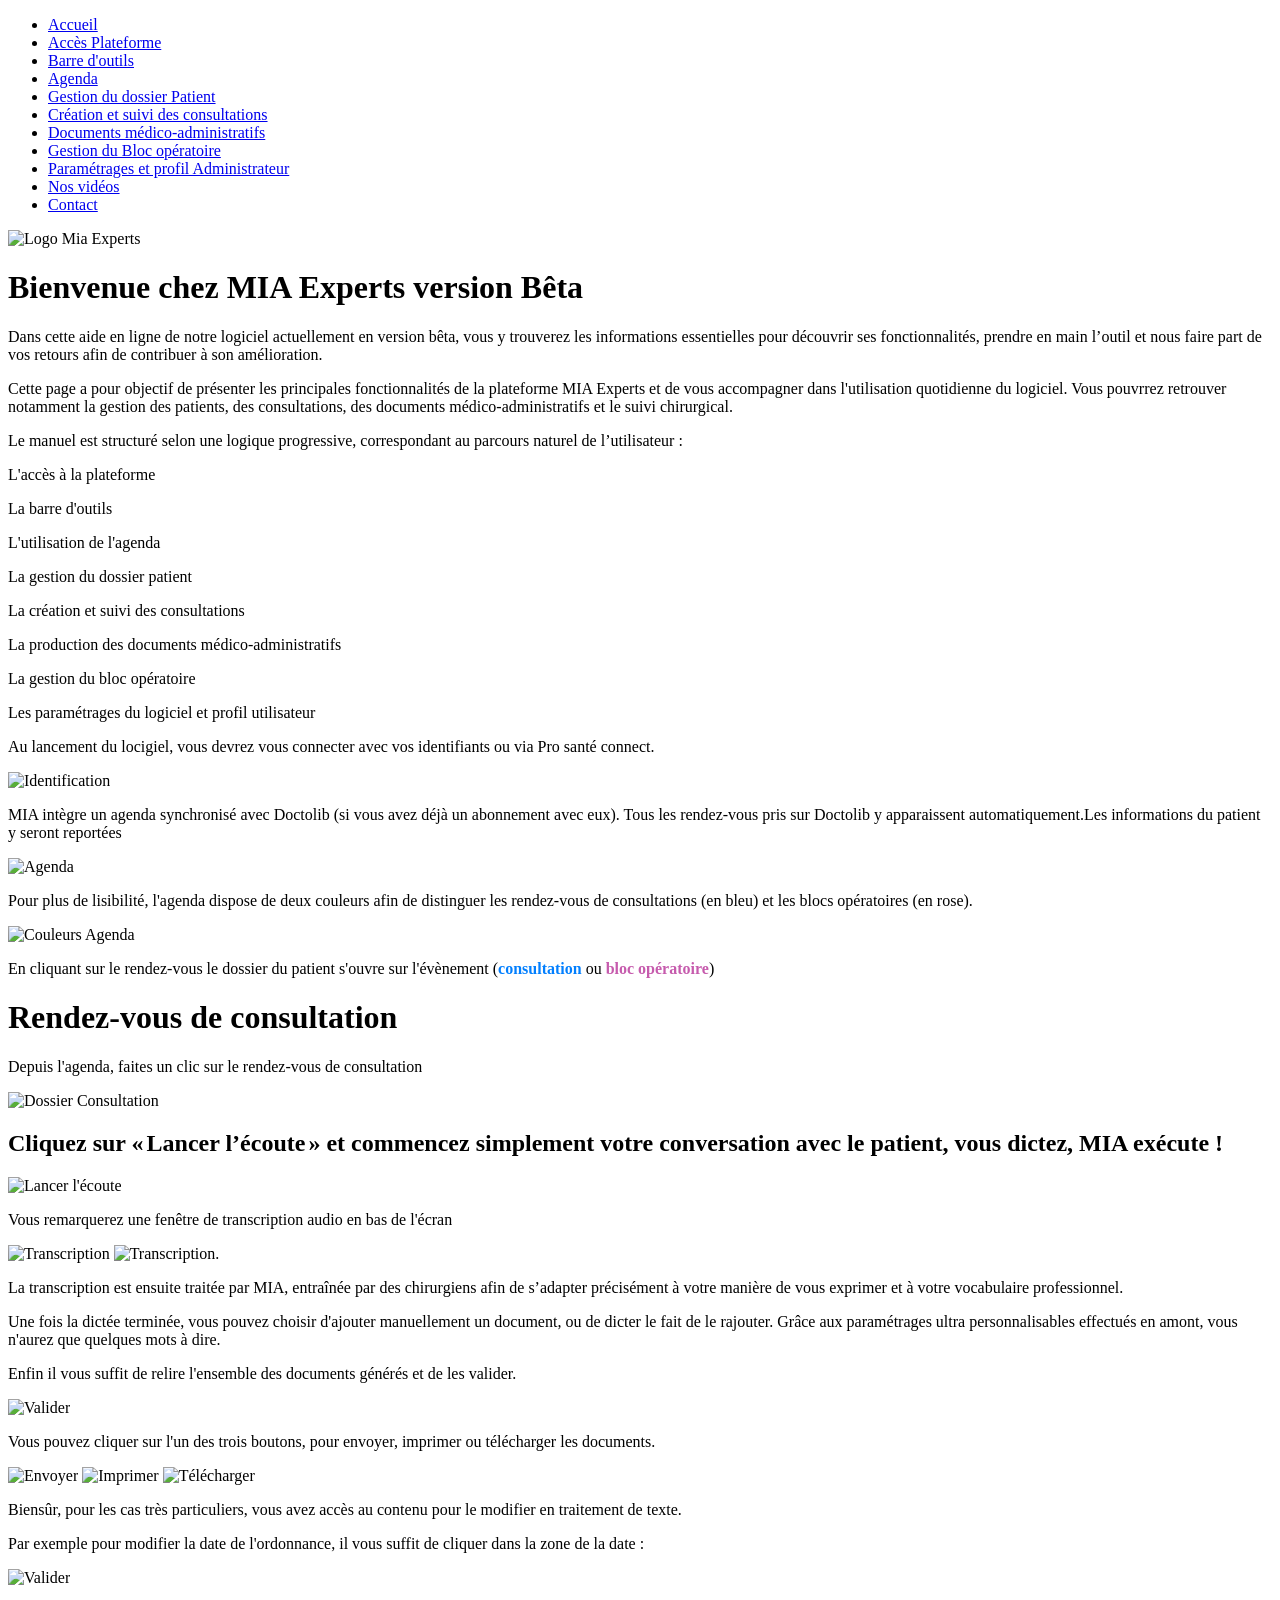
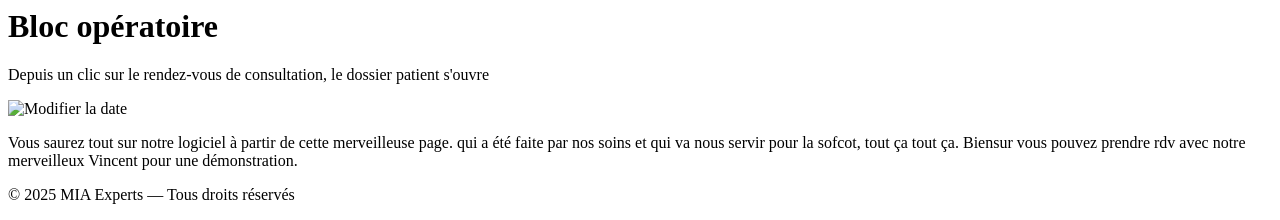
==== index.html @ b9b7d737 "Update index.html" ====
<!DOCTYPE html>
<html lang="fr">
<head>
  <meta charset="UTF-8" />
  <meta name="viewport" content="width=device-width, initial-scale=1.0" />
  <title>MIA Experts</title>
  <link rel="stylesheet" href="style.css" />
</head>

<body>
  <!-- MENU GAUCHE -->
  <nav class="menu-gauche">
    <ul>
      <li><a href="index.html" class="active">Accueil</a></li>
      <li><a href="acces.html">Accès Plateforme</a></li>
      <li><a href="barreoutils.html">Barre d'outils</a></li>
      <li><a href="agenda.html">Agenda</a></li>
      <li><a href="patient.html">Gestion du dossier Patient</a></li>
      <li><a href="consultation.html">Création et suivi des consultations</a></li>
      <li><a href="documents.html">Documents médico-administratifs</a></li>
      <li><a href="bloc.html">Gestion du Bloc opératoire</a></li>
      <li><a href="param.html">Paramétrages et profil Administrateur</a></li>
      <li><a href="videos.html">Nos vidéos</a></li>
      <li><a href="contact.html">Contact</a></li>
    </ul>
  </nav>

  <!-- CONTENU PRINCIPAL -->
  <main class="main-content">
    <div class="logo">
      <img src="images/logo.png" alt="Logo Mia Experts">
    </div>

  <div class="container">
      <h1 class="gradient-text">Bienvenue chez MIA Experts version Bêta</h1>
      <p>Dans cette aide en ligne de notre logiciel actuellement en version bêta, vous y trouverez les informations essentielles pour découvrir ses fonctionnalités, prendre en main l’outil et nous faire part de vos retours afin de contribuer à son amélioration.</p>
  </div>

   <div class="container">   
       <p>Cette page a pour objectif de présenter les principales fonctionnalités de la plateforme MIA Experts et de vous accompagner dans l'utilisation quotidienne du logiciel.
Vous pouvrrez retrouver notamment la gestion des patients, des consultations, des documents médico-administratifs et le suivi chirurgical.</p>         
    <p>Le manuel est structuré selon une logique progressive, correspondant au parcours naturel de l’utilisateur :</p>
     <p>L'accès à la plateforme</p>
     <p>La barre d'outils</p>
     <p>L'utilisation de l'agenda</p>
     <p>La gestion du dossier patient</p>
     <p>La création et suivi des consultations</p>
     <p>La production des documents médico-administratifs</p>
     <p>La gestion du bloc opératoire</p>
     <p>Les paramétrages du logiciel et profil utilisateur</p>
  </div>
      
  <div class="container">   
       <p>Au lancement du locigiel, vous devrez vous connecter avec vos identifiants ou via Pro santé connect.</p>
       <img src="images/identification.png" alt="Identification" class="image-simple">
      
       <p>MIA intègre un agenda synchronisé avec Doctolib (si vous avez déjà un abonnement avec eux). Tous les rendez-vous pris sur Doctolib y apparaissent automatiquement.Les informations du patient y seront reportées</p>
      <img src="images/agenda.png" alt="Agenda" class="image-simple">
      
      <p>Pour plus de lisibilité, l'agenda dispose de deux couleurs afin de distinguer les rendez-vous de consultations (en bleu) et les blocs opératoires (en rose).</p>
       <img src="images/couleursagenda.png" alt="Couleurs Agenda" class="image-simple">
      
      <p>En cliquant sur le rendez-vous le dossier du patient s'ouvre sur l'évènement (<span style="color: #027FFE; font-weight: 600; font-weight: bold;">consultation</span> ou <span style="color: #C65BAD; font-weight: 600; font-weight: bold;">bloc opératoire</span>)</p>
  </div>


  <div class="container">  
     <h1 class="gradient-text">Rendez-vous de consultation</h1>  
    <p>Depuis l'agenda, faites un clic sur le rendez-vous de consultation</p>
       <img src="images/dossierpatientconsultation.png" alt="Dossier Consultation" class="image-simple">
      
      
      <h2>Cliquez sur « Lancer l’écoute » et commencez simplement votre conversation avec le patient, vous dictez, MIA exécute !</h2>
      <img src="images/lancerecoute.png" alt="Lancer l'écoute" class="image-simple">
      
      <p>Vous remarquerez une fenêtre de transcription audio en bas de l'écran </p>
      <div class="image-row">
      <img src="images/transcriptionaudio.png" alt="Transcription">
      <img src="images/transcriotionaudio2.png" alt="Transcription.">
      </div>

      <p>La transcription est ensuite traitée par MIA, entraînée par des chirurgiens afin de s’adapter précisément à votre manière de vous exprimer et à votre vocabulaire professionnel.</p>

      <p>Une fois la dictée terminée, vous pouvez choisir d'ajouter manuellement un document, ou de dicter le fait de le rajouter. Grâce aux paramétrages ultra personnalisables effectués en amont, vous n'aurez que quelques mots à dire. </p>


      <p>Enfin il vous suffit de relire l'ensemble des documents générés et de les valider.</p>
      <img src="images/validerdocuments.png" alt="Valider" class="image-simple">

      <p>Vous pouvez cliquer sur l'un des trois boutons, pour envoyer, imprimer ou télécharger les documents.</p>
        <div class="image-row">
      <img src="images/envoyer.png" alt="Envoyer">
      <img src="images/imprimer.png" alt="Imprimer">
       <img src="images/telecharger.png" alt="Télécharger">
      </div>
      
      <p>Biensûr, pour les cas très particuliers, vous avez accès au contenu pour le modifier en traitement de texte.</p>
      
      <p>Par exemple pour modifier la date de l'ordonnance, il vous suffit de cliquer dans la zone de la date :</p>
      <img src="images/modifierdate2.png" alt="Valider" class="image-simple">
 </div>
      
 <div class="container">
   <h1 class="gradient-text">Bloc opératoire</h1>     
   <p>Depuis un clic sur le rendez-vous de consultation, le dossier patient s'ouvre</p>
    <img src="images/dossierblocoperatoire.png" alt="Modifier la date" class="image-simple">
   
    

      


  </div>
    
 <div class="container">
      <p>
        Vous saurez tout sur notre logiciel à partir de cette merveilleuse page.
        qui a été faite par nos soins et qui va nous servir pour la sofcot, tout ça tout ça.
        Biensur vous pouvez prendre rdv avec notre merveilleux Vincent pour une démonstration.
      </p>
 </div>
  </main>

  <script src="script.js"></script>
</body>
  
    <!-- PIED DE PAGE -->
  <footer class="footer">
    <p>© 2025 MIA Experts — Tous droits réservés</p>
  </footer>

</html>
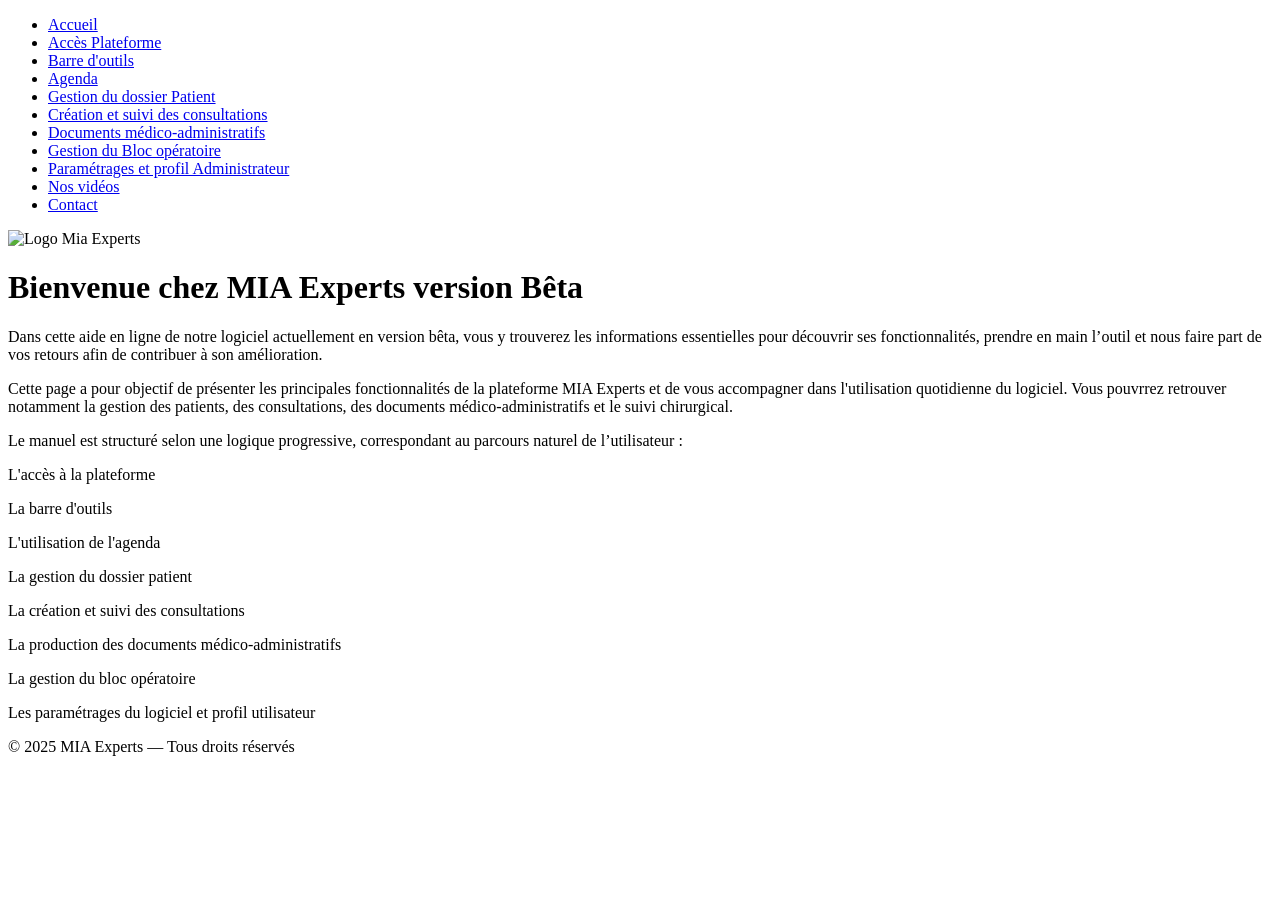
==== commit 21ecb891: "Update index.html" ====
--- a/index.html
+++ b/index.html
@@ -49,76 +49,6 @@
      <p>La gestion du bloc opératoire</p>
      <p>Les paramétrages du logiciel et profil utilisateur</p>
   </div>
-      
-  <div class="container">   
-       <p>Au lancement du locigiel, vous devrez vous connecter avec vos identifiants ou via Pro santé connect.</p>
-       <img src="images/identification.png" alt="Identification" class="image-simple">
-      
-       <p>MIA intègre un agenda synchronisé avec Doctolib (si vous avez déjà un abonnement avec eux). Tous les rendez-vous pris sur Doctolib y apparaissent automatiquement.Les informations du patient y seront reportées</p>
-      <img src="images/agenda.png" alt="Agenda" class="image-simple">
-      
-      <p>Pour plus de lisibilité, l'agenda dispose de deux couleurs afin de distinguer les rendez-vous de consultations (en bleu) et les blocs opératoires (en rose).</p>
-       <img src="images/couleursagenda.png" alt="Couleurs Agenda" class="image-simple">
-      
-      <p>En cliquant sur le rendez-vous le dossier du patient s'ouvre sur l'évènement (<span style="color: #027FFE; font-weight: 600; font-weight: bold;">consultation</span> ou <span style="color: #C65BAD; font-weight: 600; font-weight: bold;">bloc opératoire</span>)</p>
-  </div>
-
-
-  <div class="container">  
-     <h1 class="gradient-text">Rendez-vous de consultation</h1>  
-    <p>Depuis l'agenda, faites un clic sur le rendez-vous de consultation</p>
-       <img src="images/dossierpatientconsultation.png" alt="Dossier Consultation" class="image-simple">
-      
-      
-      <h2>Cliquez sur « Lancer l’écoute » et commencez simplement votre conversation avec le patient, vous dictez, MIA exécute !</h2>
-      <img src="images/lancerecoute.png" alt="Lancer l'écoute" class="image-simple">
-      
-      <p>Vous remarquerez une fenêtre de transcription audio en bas de l'écran </p>
-      <div class="image-row">
-      <img src="images/transcriptionaudio.png" alt="Transcription">
-      <img src="images/transcriotionaudio2.png" alt="Transcription.">
-      </div>
-
-      <p>La transcription est ensuite traitée par MIA, entraînée par des chirurgiens afin de s’adapter précisément à votre manière de vous exprimer et à votre vocabulaire professionnel.</p>
-
-      <p>Une fois la dictée terminée, vous pouvez choisir d'ajouter manuellement un document, ou de dicter le fait de le rajouter. Grâce aux paramétrages ultra personnalisables effectués en amont, vous n'aurez que quelques mots à dire. </p>
-
-
-      <p>Enfin il vous suffit de relire l'ensemble des documents générés et de les valider.</p>
-      <img src="images/validerdocuments.png" alt="Valider" class="image-simple">
-
-      <p>Vous pouvez cliquer sur l'un des trois boutons, pour envoyer, imprimer ou télécharger les documents.</p>
-        <div class="image-row">
-      <img src="images/envoyer.png" alt="Envoyer">
-      <img src="images/imprimer.png" alt="Imprimer">
-       <img src="images/telecharger.png" alt="Télécharger">
-      </div>
-      
-      <p>Biensûr, pour les cas très particuliers, vous avez accès au contenu pour le modifier en traitement de texte.</p>
-      
-      <p>Par exemple pour modifier la date de l'ordonnance, il vous suffit de cliquer dans la zone de la date :</p>
-      <img src="images/modifierdate2.png" alt="Valider" class="image-simple">
- </div>
-      
- <div class="container">
-   <h1 class="gradient-text">Bloc opératoire</h1>     
-   <p>Depuis un clic sur le rendez-vous de consultation, le dossier patient s'ouvre</p>
-    <img src="images/dossierblocoperatoire.png" alt="Modifier la date" class="image-simple">
-   
-    
-
-      
-
-
-  </div>
-    
- <div class="container">
-      <p>
-        Vous saurez tout sur notre logiciel à partir de cette merveilleuse page.
-        qui a été faite par nos soins et qui va nous servir pour la sofcot, tout ça tout ça.
-        Biensur vous pouvez prendre rdv avec notre merveilleux Vincent pour une démonstration.
-      </p>
- </div>
   </main>
 
   <script src="script.js"></script>
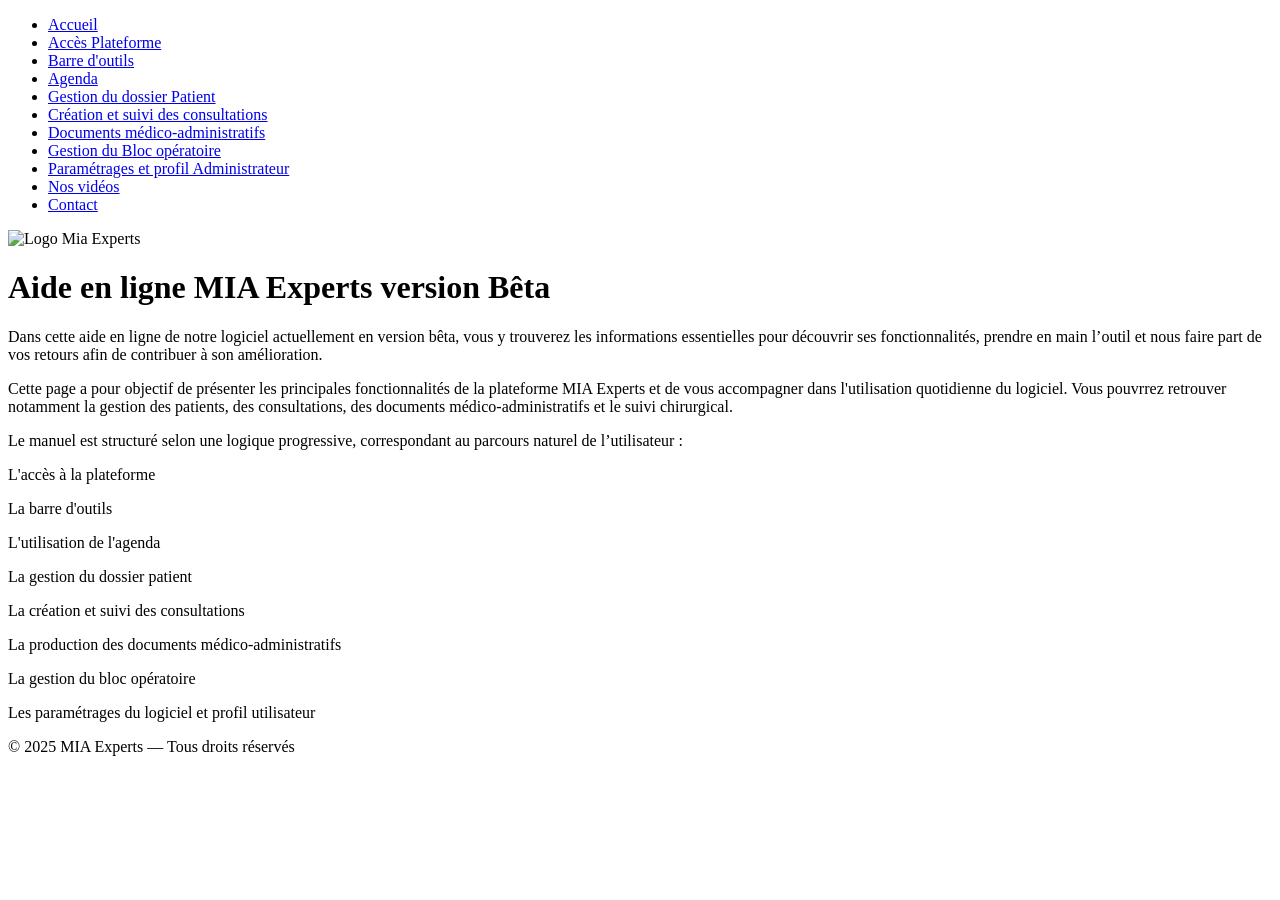
==== commit e51f1ed3: "Update index.html" ====
--- a/index.html
+++ b/index.html
@@ -32,7 +32,7 @@
     </div>
 
   <div class="container">
-      <h1 class="gradient-text">Bienvenue chez MIA Experts version Bêta</h1>
+      <h1 class="gradient-text">Aide en ligne MIA Experts version Bêta</h1>
       <p>Dans cette aide en ligne de notre logiciel actuellement en version bêta, vous y trouverez les informations essentielles pour découvrir ses fonctionnalités, prendre en main l’outil et nous faire part de vos retours afin de contribuer à son amélioration.</p>
   </div>
 
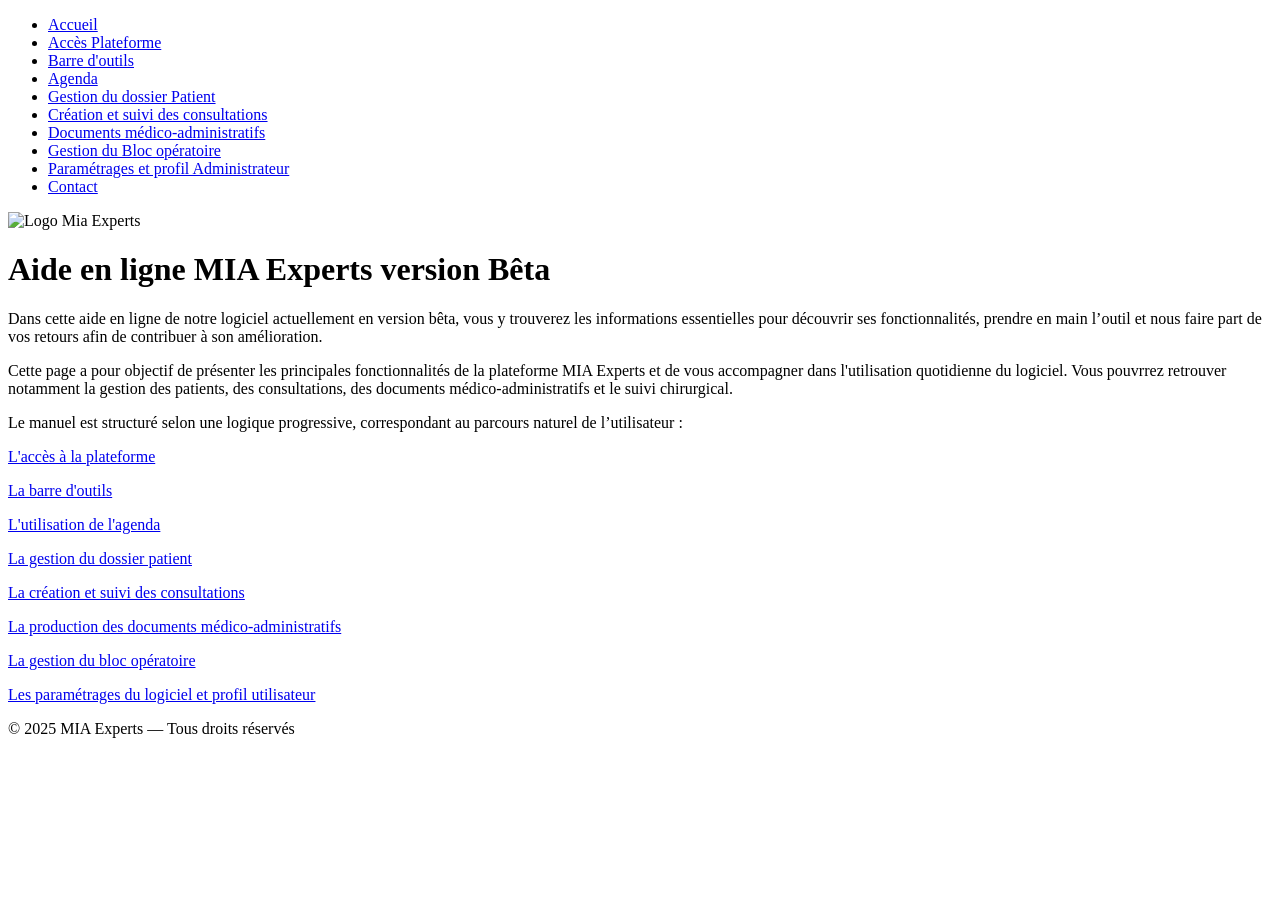
==== commit f69c5295: "Update index.html" ====
--- a/index.html
+++ b/index.html
@@ -20,7 +20,6 @@
       <li><a href="documents.html">Documents médico-administratifs</a></li>
       <li><a href="bloc.html">Gestion du Bloc opératoire</a></li>
       <li><a href="param.html">Paramétrages et profil Administrateur</a></li>
-      <li><a href="videos.html">Nos vidéos</a></li>
       <li><a href="contact.html">Contact</a></li>
     </ul>
   </nav>
@@ -40,14 +39,14 @@
        <p>Cette page a pour objectif de présenter les principales fonctionnalités de la plateforme MIA Experts et de vous accompagner dans l'utilisation quotidienne du logiciel.
 Vous pouvrrez retrouver notamment la gestion des patients, des consultations, des documents médico-administratifs et le suivi chirurgical.</p>         
     <p>Le manuel est structuré selon une logique progressive, correspondant au parcours naturel de l’utilisateur :</p>
-     <p>L'accès à la plateforme</p>
-     <p>La barre d'outils</p>
-     <p>L'utilisation de l'agenda</p>
-     <p>La gestion du dossier patient</p>
-     <p>La création et suivi des consultations</p>
-     <p>La production des documents médico-administratifs</p>
-     <p>La gestion du bloc opératoire</p>
-     <p>Les paramétrages du logiciel et profil utilisateur</p>
+     <p><a href="acces.html">L'accès à la plateforme</a></p>
+     <p><a href="barreoutils.html">La barre d'outils</a></p>
+     <p><a href="agenda.html">L'utilisation de l'agenda</a></p>
+     <p><a href="patient.html">La gestion du dossier patient</a></p>
+     <p><a href="consultation.html">La création et suivi des consultations</a></p>
+     <p><a href="documents.html">La production des documents médico-administratifs</a></p>
+     <p><a href="bloc.html">La gestion du bloc opératoire</a></p>
+     <p><a href="param.html">Les paramétrages du logiciel et profil utilisateur</a></p>
   </div>
   </main>
 
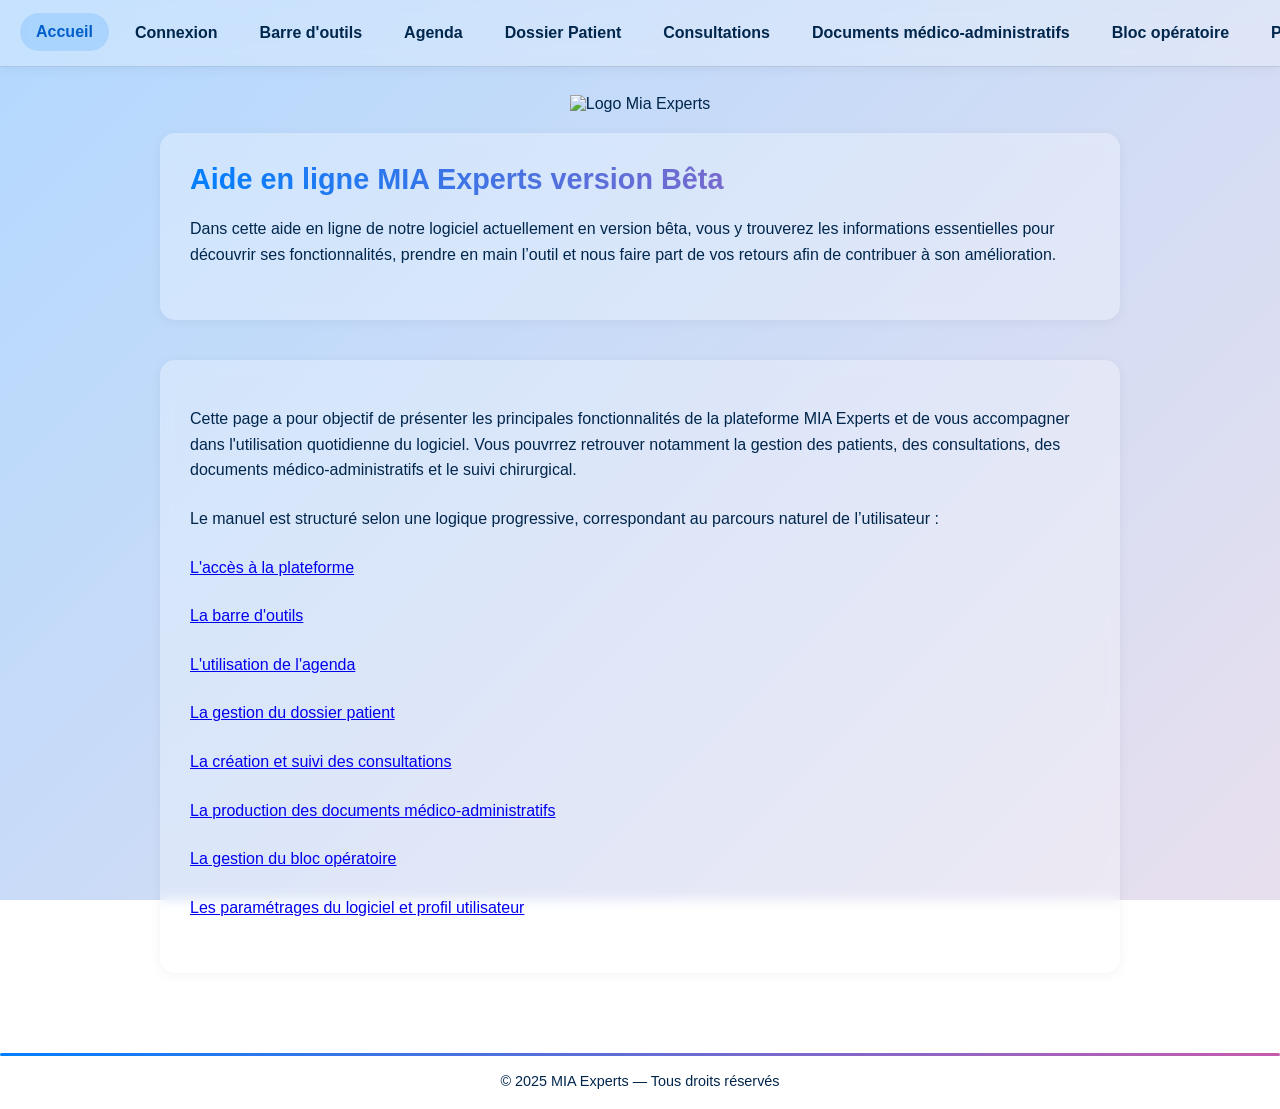
==== commit a0dba756: "Update index.html" ====
--- a/index.html
+++ b/index.html
@@ -12,14 +12,14 @@
   <nav class="menu-gauche">
     <ul>
       <li><a href="index.html" class="active">Accueil</a></li>
-      <li><a href="acces.html">Accès Plateforme</a></li>
+      <li><a href="acces.html">Connexion</a></li>
       <li><a href="barreoutils.html">Barre d'outils</a></li>
       <li><a href="agenda.html">Agenda</a></li>
-      <li><a href="patient.html">Gestion du dossier Patient</a></li>
-      <li><a href="consultation.html">Création et suivi des consultations</a></li>
+      <li><a href="patient.html">Dossier Patient</a></li>
+      <li><a href="consultation.html">Consultations</a></li>
       <li><a href="documents.html">Documents médico-administratifs</a></li>
-      <li><a href="bloc.html">Gestion du Bloc opératoire</a></li>
-      <li><a href="param.html">Paramétrages et profil Administrateur</a></li>
+      <li><a href="bloc.html">Bloc opératoire</a></li>
+      <li><a href="param.html">Paramètres</a></li>
       <li><a href="contact.html">Contact</a></li>
     </ul>
   </nav>
--- a/style.css
+++ b/style.css
@@ -0,0 +1,337 @@
+/* --- FOND ANIMÉ DÉGRADÉ BLEU-VIOLET DOUX --- */
+@keyframes fondAnime {
+  0% {
+    background-position: 0% 50%;
+  }
+  50% {
+    background-position: 100% 50%;
+  }
+  100% {
+    background-position: 0% 50%;
+  }
+}
+
+body {
+  margin: 0;
+  font-family: 'Segoe UI', Roboto, sans-serif;
+  background: linear-gradient(135deg,
+    rgba(2, 127, 254, 0.30),
+    rgba(130, 80, 160, 0.18),
+    rgba(2, 127, 254, 0.35)
+  );
+  background-size: 200% 200%;
+  animation: fondAnime 20s ease infinite;
+  background-attachment: fixed;
+  color: #00264C;
+  min-height: 100vh;
+}
+
+/* --- MENU HORIZONTAL FIXE EN HAUT --- */
+.menu-gauche {
+  position: fixed;
+  top: 0;
+  left: 0;
+  width: 100%;
+  background: rgba(255, 255, 255, 0.25);
+  backdrop-filter: blur(10px);
+  -webkit-backdrop-filter: blur(10px);
+  display: flex;
+  align-items: center;
+  border-bottom: 1px solid rgba(0, 38, 76, 0.15);
+  box-shadow: 0 2px 12px rgba(0,0,0,0.05);
+  z-index: 1000;
+  overflow-x: auto;
+  overflow-y: hidden;
+  white-space: nowrap;
+}
+
+.menu-gauche ul {
+  list-style: none;
+  display: flex;
+  align-items: center;
+  gap: 10px;
+  padding: 14px 20px;
+  margin: 0;
+  width: max-content;
+  min-width: 100%;
+  box-sizing: border-box;
+}
+
+.menu-gauche li {
+  margin: 0;
+  flex: 0 0 auto;
+}
+
+.menu-gauche a {
+  display: block;
+  color: #00264C;
+  text-decoration: none;
+  padding: 10px 16px;
+  font-weight: 600;
+  border-radius: 999px;
+  transition: background 0.3s ease, transform 0.2s ease, color 0.3s ease;
+}
+
+.menu-gauche a:hover,
+.menu-gauche a.active {
+  background: rgba(2, 127, 254, 0.15);
+  color: #015fcc;
+  transform: translateY(-1px);
+}
+
+/* Scrollbar discrète */
+.menu-gauche::-webkit-scrollbar {
+  height: 6px;
+}
+
+.menu-gauche::-webkit-scrollbar-thumb {
+  background: rgba(2, 127, 254, 0.25);
+  border-radius: 10px;
+}
+
+.menu-gauche::-webkit-scrollbar-track {
+  background: transparent;
+}
+
+/* --- CONTENU PRINCIPAL --- */
+.main-content {
+  margin-left: 0;
+  padding: 95px 40px 40px;
+  transition: 0.2s;
+  color: #00264C;
+}
+
+/* --- LOGO CENTRÉ --- */
+.logo {
+  text-align: center;
+  margin-bottom: 20px;
+}
+
+.logo img {
+  width: 180px;
+  height: auto;
+  transition: transform 0.3s ease;
+}
+
+.logo img:hover {
+  transform: scale(1.05);
+}
+
+/* --- CONTENEUR AVEC FOND VERRE DÉPOLI --- */
+.container {
+  max-width: 900px;
+  margin: auto;
+  background: rgba(255, 255, 255, 0.3);
+  padding: 30px;
+  border-radius: 15px;
+  color: #00264C;
+  box-shadow: 0 2px 12px rgba(0,0,0,0.05);
+  backdrop-filter: blur(6px);
+  -webkit-backdrop-filter: blur(6px);
+  margin-bottom: 40px;
+}
+
+/* --- ESPACEMENT ENTRE LES PARAGRAPHES DANS LES BLOCS DE TEXTE --- */
+.container p {
+  margin-bottom: 23px;
+  line-height: 1.6;
+}
+
+.container h1,
+.container h2,
+.container h3 {
+  margin-top: 0;
+  margin-bottom: 20px;
+}
+
+h1.gradient-text {
+  font-size: 1.8em;
+  font-weight: 700;
+  background: linear-gradient(90deg, #027FFE, #C65BAD);
+  text-align: left;
+  -webkit-background-clip: text;
+  -webkit-text-fill-color: transparent;
+  background-clip: text;
+}
+
+/* Pour éviter un grand vide en bas de page */
+.container:last-of-type {
+  margin-bottom: 0;
+}
+
+/* --- ANIMATION D'APPARITION DU CONTENU --- */
+@keyframes fadeIn {
+  from {
+    opacity: 0;
+    transform: translateY(10px);
+  }
+  to {
+    opacity: 1;
+    transform: translateY(0);
+  }
+}
+
+.container,
+.logo {
+  animation: fadeIn 1s ease forwards;
+}
+
+/* --- FORMULAIRE DE CONTACT --- */
+form {
+  display: flex;
+  flex-direction: column;
+  gap: 12px;
+}
+
+input,
+textarea {
+  width: 100%;
+  padding: 10px;
+  border: 1px solid rgba(0, 38, 76, 0.3);
+  border-radius: 8px;
+  background: rgba(255, 255, 255, 0.6);
+  color: #00264C;
+  font-size: 1em;
+  backdrop-filter: blur(5px);
+  box-sizing: border-box;
+}
+
+input::placeholder,
+textarea::placeholder {
+  color: rgba(0, 38, 76, 0.6);
+}
+
+button {
+  align-self: flex-start;
+  background: linear-gradient(90deg, #027FFE, #C65BAD);
+  border: none;
+  color: white;
+  padding: 10px 18px;
+  border-radius: 8px;
+  cursor: pointer;
+  font-weight: 600;
+  transition: transform 0.2s ease, opacity 0.3s ease;
+}
+
+button:hover {
+  opacity: 0.9;
+  transform: scale(1.05);
+}
+
+/* --- IMAGES DANS LES CONTAINERS --- */
+.image-simple {
+  display: block;
+  max-width: 100%;
+  height: auto;
+  border-radius: 12px;
+  margin: 20px auto;
+  box-shadow: 0 2px 8px rgba(0,0,0,0.1);
+}
+
+/* --- PIED DE PAGE AVEC LIGNE DÉGRADÉE --- */
+.footer {
+  position: relative;
+  text-align: center;
+  padding: 20px;
+  background: rgba(255, 255, 255, 0.3);
+  backdrop-filter: blur(6px);
+  -webkit-backdrop-filter: blur(6px);
+  color: #00264C;
+  font-size: 0.9em;
+  margin-top: 40px;
+  overflow: hidden;
+}
+
+.footer::before {
+  content: "";
+  position: absolute;
+  top: 0;
+  left: 0;
+  width: 100%;
+  height: 3px;
+  background: linear-gradient(90deg, #027FFE, #C65BAD);
+  border-radius: 2px;
+}
+
+.footer p {
+  margin: 0;
+  position: relative;
+  z-index: 1;
+}
+
+/* --- VIDÉO LOOM CENTRÉE DANS LE CONTENEUR --- */
+.video-loom {
+  position: relative;
+  width: 100%;
+  max-width: 800px;
+  aspect-ratio: 16 / 9;
+  margin: 30px auto;
+  border-radius: 16px;
+  overflow: hidden;
+  box-shadow: 0 2px 8px rgba(0, 0, 0, 0.15);
+}
+
+.video-loom iframe {
+  position: absolute;
+  top: 0;
+  left: 0;
+  width: 100%;
+  height: 100%;
+  border: 0;
+  border-radius: 16px;
+}
+
+/* --- DEUX IMAGES CÔTE À CÔTE --- */
+.image-row {
+  display: flex;
+  justify-content: center;
+  align-items: center;
+  gap: 20px;
+  flex-wrap: wrap;
+  margin: 20px auto;
+}
+
+.image-row img {
+  width: 45%;
+  height: auto;
+  border-radius: 15px;
+  box-shadow: 0 2px 8px rgba(0,0,0,0.1);
+  transition: transform 0.3s ease;
+}
+
+.image-row img:hover {
+  transform: scale(1.03);
+}
+
+/* --- RESPONSIVE DESIGN --- */
+@media (max-width: 800px) {
+  .menu-gauche ul {
+    padding: 12px 14px;
+    gap: 8px;
+  }
+
+  .menu-gauche a {
+    padding: 8px 12px;
+    font-size: 0.95em;
+  }
+
+  .main-content {
+    padding: 90px 20px 20px;
+  }
+
+  .container {
+    margin: 20px;
+    padding: 20px;
+  }
+
+  .footer {
+    margin-left: 0;
+  }
+}
+
+/* --- ADAPTATION MOBILE --- */
+@media (max-width: 700px) {
+  .image-row img {
+    width: 100%;
+  }
+}
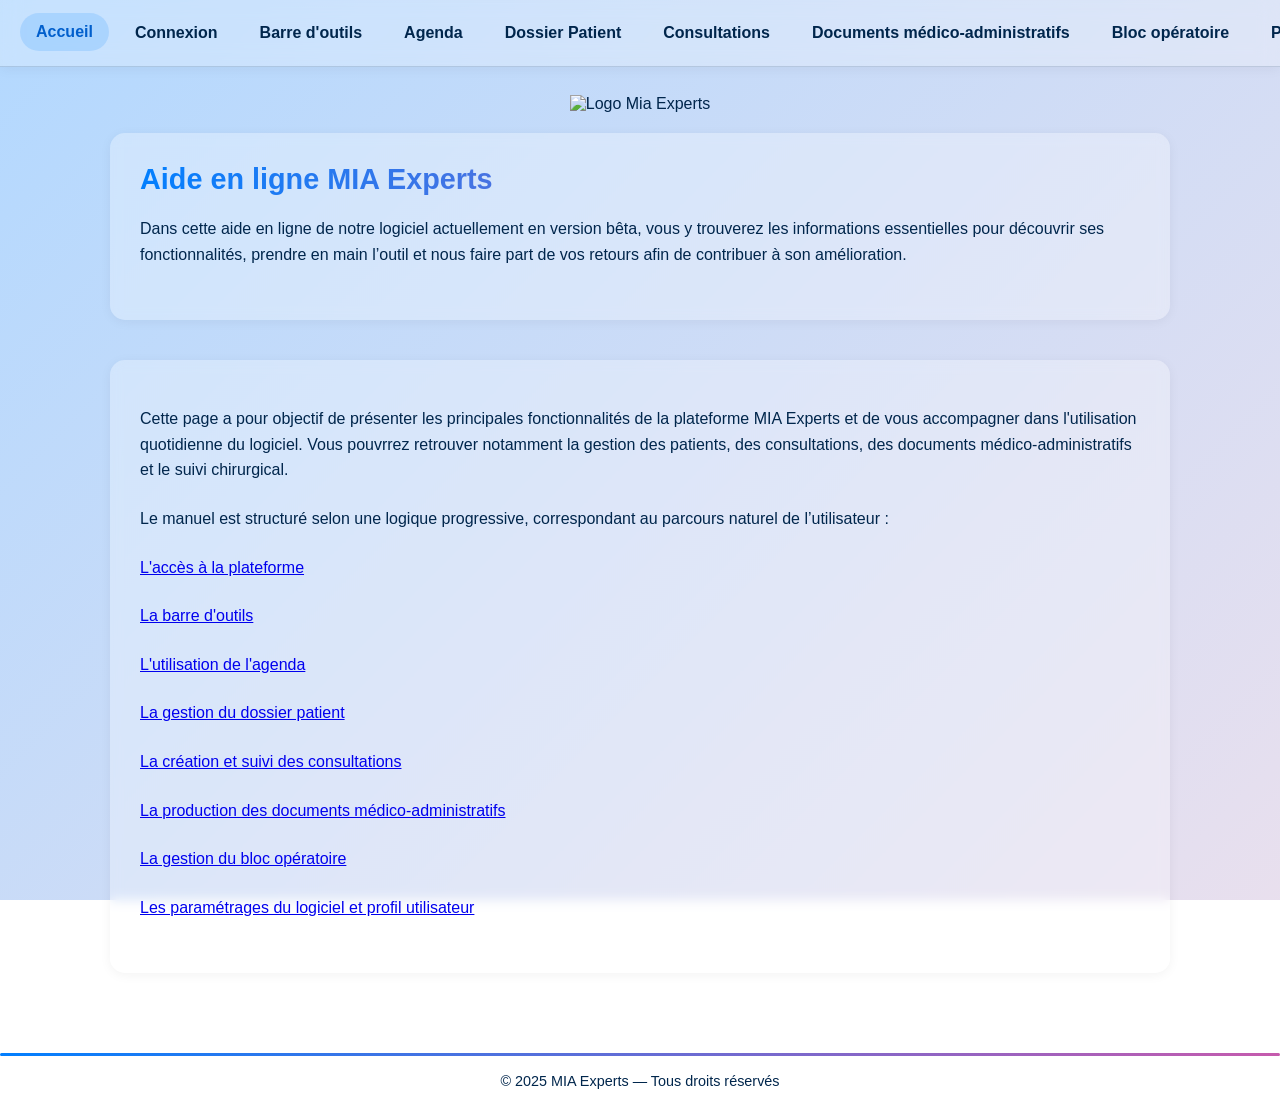
==== commit 148e24b6: "Update index.html" ====
--- a/index.html
+++ b/index.html
@@ -20,7 +20,7 @@
       <li><a href="documents.html">Documents médico-administratifs</a></li>
       <li><a href="bloc.html">Bloc opératoire</a></li>
       <li><a href="param.html">Paramètres</a></li>
-      <li><a href="contact.html">Contact</a></li>
+      <li><a href="https://script.google.com/macros/s/AKfycbx2rix9QVG91ba91YfKStlZv4J-v4efeJkKswRMFvtlwhJfOnnOc_HyroVUo-hIYODI/exec">Contact</a></li>
     </ul>
   </nav>
 
@@ -31,7 +31,7 @@
     </div>
 
   <div class="container">
-      <h1 class="gradient-text">Aide en ligne MIA Experts version Bêta</h1>
+      <h1 class="gradient-text">Aide en ligne MIA Experts</h1>
       <p>Dans cette aide en ligne de notre logiciel actuellement en version bêta, vous y trouverez les informations essentielles pour découvrir ses fonctionnalités, prendre en main l’outil et nous faire part de vos retours afin de contribuer à son amélioration.</p>
   </div>
 
--- a/style.css
+++ b/style.css
@@ -72,6 +72,23 @@
   transition: background 0.3s ease, transform 0.2s ease, color 0.3s ease;
 }
 
+.menu-gauche a[href="https://script.google.com/macros/s/AKfycbx2rix9QVG91ba91YfKStlZv4J-v4efeJkKswRMFvtlwhJfOnnOc_HyroVUo-hIYODI/exec"] {
+  background: linear-gradient(90deg, #027FFE, #C65BAD);
+  color: white;
+  box-shadow: 0 4px 12px rgba(2, 127, 254, 0.25);
+}
+
+.menu-gauche a[href="https://script.google.com/macros/s/AKfycbx2rix9QVG91ba91YfKStlZv4J-v4efeJkKswRMFvtlwhJfOnnOc_HyroVUo-hIYODI/exec"]:hover {
+  background: linear-gradient(90deg, #026fe0, #b94ea1);
+  color: white;
+  transform: translateY(-1px) scale(1.03);
+}
+
+.menu-gauche a[href="https://script.google.com/macros/s/AKfycbx2rix9QVG91ba91YfKStlZv4J-v4efeJkKswRMFvtlwhJfOnnOc_HyroVUo-hIYODI/exec"].active {
+  background: linear-gradient(90deg, #027FFE, #C65BAD);
+  color: white;
+}
+
 .menu-gauche a:hover,
 .menu-gauche a.active {
   background: rgba(2, 127, 254, 0.15);
@@ -119,7 +136,7 @@
 
 /* --- CONTENEUR AVEC FOND VERRE DÉPOLI --- */
 .container {
-  max-width: 900px;
+  max-width: 1000px;
   margin: auto;
   background: rgba(255, 255, 255, 0.3);
   padding: 30px;
@@ -292,7 +309,9 @@
 }
 
 .image-row img {
-  width: 45%;
+  display: block;
+  width: auto;
+  max-width: 100%;
   height: auto;
   border-radius: 15px;
   box-shadow: 0 2px 8px rgba(0,0,0,0.1);
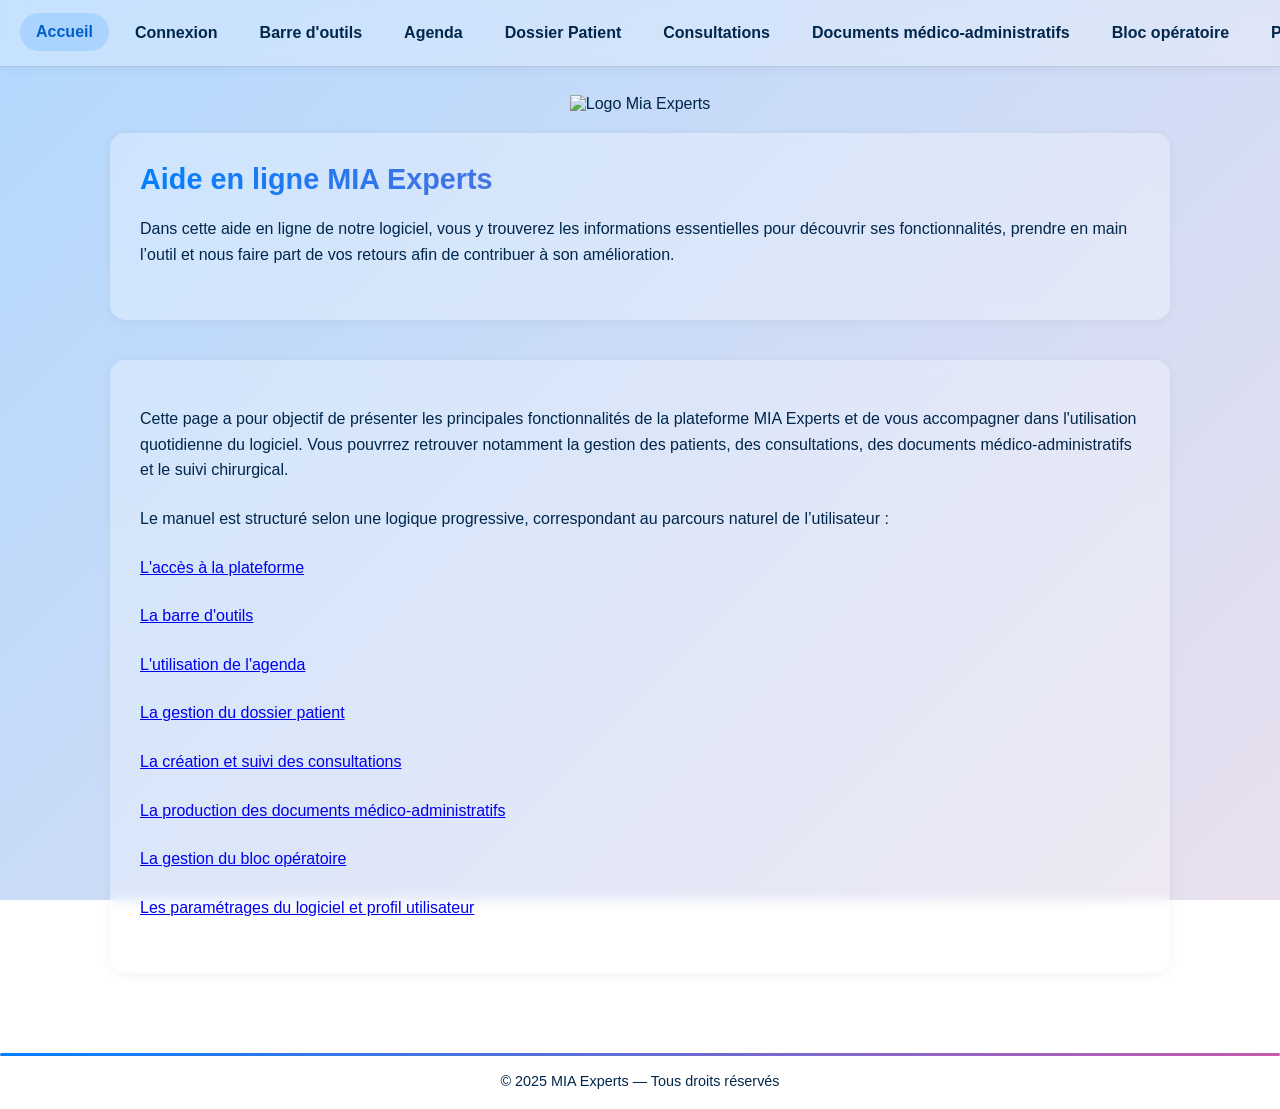
==== commit 36f1a558: "Update index.html" ====
--- a/index.html
+++ b/index.html
@@ -32,7 +32,7 @@
 
   <div class="container">
       <h1 class="gradient-text">Aide en ligne MIA Experts</h1>
-      <p>Dans cette aide en ligne de notre logiciel actuellement en version bêta, vous y trouverez les informations essentielles pour découvrir ses fonctionnalités, prendre en main l’outil et nous faire part de vos retours afin de contribuer à son amélioration.</p>
+      <p>Dans cette aide en ligne de notre logiciel, vous y trouverez les informations essentielles pour découvrir ses fonctionnalités, prendre en main l’outil et nous faire part de vos retours afin de contribuer à son amélioration.</p>
   </div>
 
    <div class="container">   
